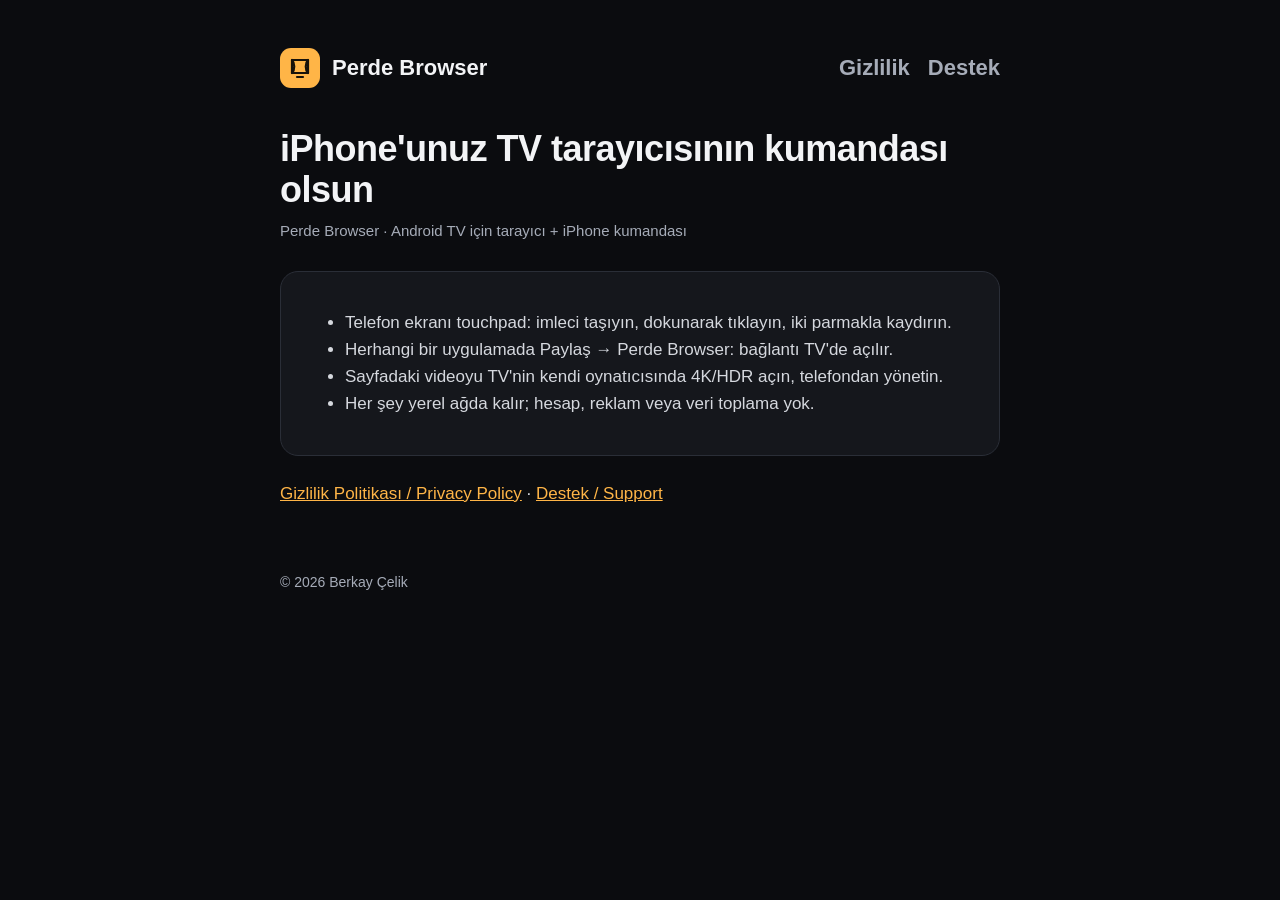
==== index.html @ da7ab5a7 "Perde Browser privacy policy and support pages Co-Authored-By: Claude Opus 5.5 <noreply@anthropic.co" ====
<!doctype html>
<html lang="tr">
<head>
<meta charset="utf-8">
<meta name="viewport" content="width=device-width, initial-scale=1">
<title>Perde Browser · TV tarayıcı kumandası</title>
<link rel="stylesheet" href="style.css">
</head>
<body>
<main>
  <header>
    <a href="./"><span class="mark"><svg width="24" height="24" viewBox="0 0 24 24" fill="none" stroke="currentColor" stroke-width="2.2" stroke-linecap="round" stroke-linejoin="round" aria-hidden="true"><path d="M4 4h16v13H4z"/><path d="M4 4c3 3 3 10 0 13"/><path d="M20 4c-3 3-3 10 0 13"/><path d="M9 21h6"/></svg></span>Perde Browser</a>
    <nav><a href="privacy.html">Gizlilik</a><a href="support.html">Destek</a></nav>
  </header>

  <h1>iPhone'unuz TV tarayıcısının kumandası olsun</h1>
  <p class="meta">Perde Browser · Android TV için tarayıcı + iPhone kumandası</p>

  <div class="card">
    <ul>
      <li>Telefon ekranı touchpad: imleci taşıyın, dokunarak tıklayın, iki parmakla kaydırın.</li>
      <li>Herhangi bir uygulamada Paylaş → Perde Browser: bağlantı TV'de açılır.</li>
      <li>Sayfadaki videoyu TV'nin kendi oynatıcısında 4K/HDR açın, telefondan yönetin.</li>
      <li>Her şey yerel ağda kalır; hesap, reklam veya veri toplama yok.</li>
    </ul>
  </div>

  <p><a href="privacy.html">Gizlilik Politikası / Privacy Policy</a> · <a href="support.html">Destek / Support</a></p>

  <footer>© 2026 Berkay Çelik</footer>
</main>
</body>
</html>
---- style.css ----
:root {
  --bg: #0B0C0F;
  --surface: #15171C;
  --line: #2A2E37;
  --text: #F3F4F6;
  --muted: #A6ACB8;
  --accent: #FFB547;
}
* { box-sizing: border-box; }
body {
  margin: 0;
  background: var(--bg);
  color: var(--text);
  font: 17px/1.6 -apple-system, BlinkMacSystemFont, "Segoe UI", Roboto, sans-serif;
}
main { max-width: 760px; margin: 0 auto; padding: 48px 20px 80px; }
header { display: flex; align-items: center; gap: 12px; margin-bottom: 40px; }
header a { display: flex; align-items: center; gap: 12px; color: var(--text); text-decoration: none; font-weight: 800; font-size: 22px; }
.mark { width: 40px; height: 40px; border-radius: 11px; background: var(--accent); color: #17120A; display: flex; align-items: center; justify-content: center; }
nav { margin-left: auto; display: flex; gap: 18px; font-size: 15px; }
nav a { color: var(--muted); text-decoration: none; }
nav a:hover, nav a[aria-current="page"] { color: var(--text); }
h1 { font-size: 36px; line-height: 1.15; margin: 0 0 8px; letter-spacing: -0.5px; }
h2 { font-size: 21px; margin: 36px 0 8px; }
p, li { color: #D5D8DE; }
.meta { color: var(--muted); font-size: 15px; margin: 0 0 28px; }
a { color: var(--accent); }
.card { background: var(--surface); border: 1px solid var(--line); border-radius: 18px; padding: 20px 24px; margin: 24px 0; }
.lang { margin-top: 56px; padding-top: 32px; border-top: 1px solid var(--line); }
footer { margin-top: 64px; color: var(--muted); font-size: 14px; }
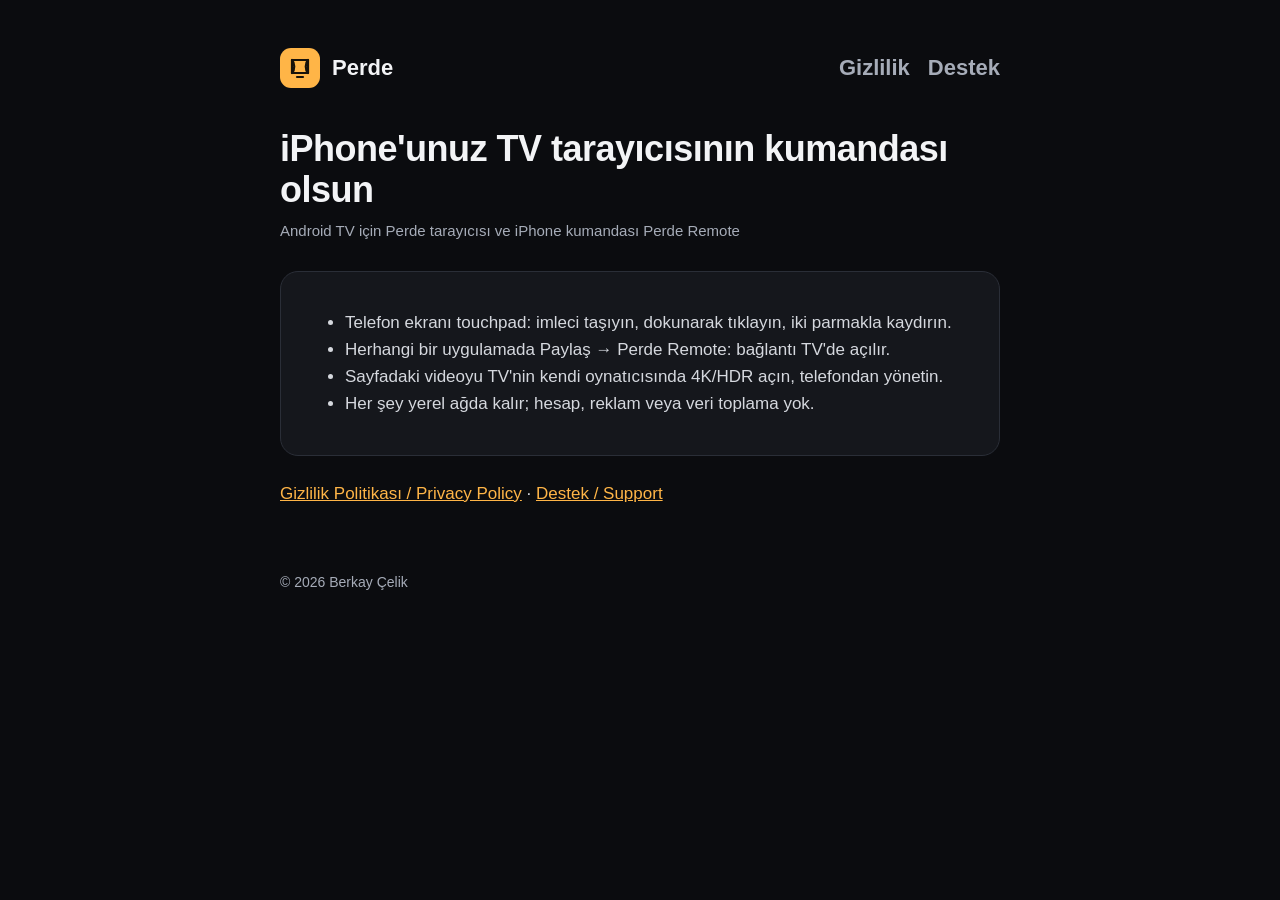
==== commit 350c98a7: "Rename the iPhone app to Perde Remote Co-Authored-By: Claude Opus 5.5 <noreply@anthropic.com>" ====
--- a/index.html
+++ b/index.html
@@ -3,23 +3,23 @@
 <head>
 <meta charset="utf-8">
 <meta name="viewport" content="width=device-width, initial-scale=1">
-<title>Perde Browser · TV tarayıcı kumandası</title>
+<title>Perde · TV tarayıcı kumandası</title>
 <link rel="stylesheet" href="style.css">
 </head>
 <body>
 <main>
   <header>
-    <a href="./"><span class="mark"><svg width="24" height="24" viewBox="0 0 24 24" fill="none" stroke="currentColor" stroke-width="2.2" stroke-linecap="round" stroke-linejoin="round" aria-hidden="true"><path d="M4 4h16v13H4z"/><path d="M4 4c3 3 3 10 0 13"/><path d="M20 4c-3 3-3 10 0 13"/><path d="M9 21h6"/></svg></span>Perde Browser</a>
+    <a href="./"><span class="mark"><svg width="24" height="24" viewBox="0 0 24 24" fill="none" stroke="currentColor" stroke-width="2.2" stroke-linecap="round" stroke-linejoin="round" aria-hidden="true"><path d="M4 4h16v13H4z"/><path d="M4 4c3 3 3 10 0 13"/><path d="M20 4c-3 3-3 10 0 13"/><path d="M9 21h6"/></svg></span>Perde</a>
     <nav><a href="privacy.html">Gizlilik</a><a href="support.html">Destek</a></nav>
   </header>
 
   <h1>iPhone'unuz TV tarayıcısının kumandası olsun</h1>
-  <p class="meta">Perde Browser · Android TV için tarayıcı + iPhone kumandası</p>
+  <p class="meta">Android TV için Perde tarayıcısı ve iPhone kumandası Perde Remote</p>
 
   <div class="card">
     <ul>
       <li>Telefon ekranı touchpad: imleci taşıyın, dokunarak tıklayın, iki parmakla kaydırın.</li>
-      <li>Herhangi bir uygulamada Paylaş → Perde Browser: bağlantı TV'de açılır.</li>
+      <li>Herhangi bir uygulamada Paylaş → Perde Remote: bağlantı TV'de açılır.</li>
       <li>Sayfadaki videoyu TV'nin kendi oynatıcısında 4K/HDR açın, telefondan yönetin.</li>
       <li>Her şey yerel ağda kalır; hesap, reklam veya veri toplama yok.</li>
     </ul>
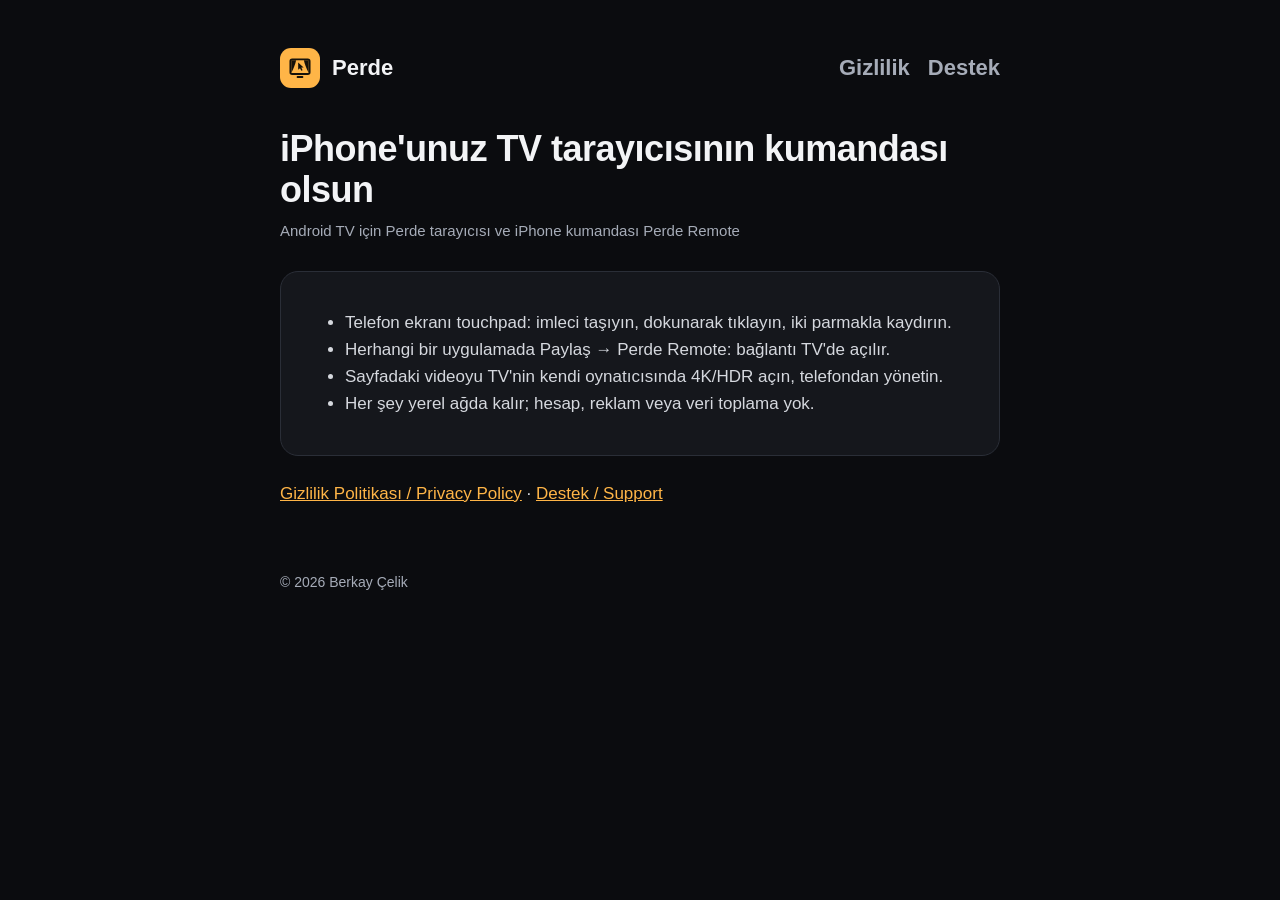
==== commit 4a726767: "Switch to the B1 logo and add favicon Co-Authored-By: Claude Opus 5.5 <noreply@anthropic.com>" ====
--- a/index.html
+++ b/index.html
@@ -4,12 +4,14 @@
 <meta charset="utf-8">
 <meta name="viewport" content="width=device-width, initial-scale=1">
 <title>Perde · TV tarayıcı kumandası</title>
+<link rel="icon" type="image/png" href="favicon.png">
+<link rel="apple-touch-icon" href="apple-touch-icon.png">
 <link rel="stylesheet" href="style.css">
 </head>
 <body>
 <main>
   <header>
-    <a href="./"><span class="mark"><svg width="24" height="24" viewBox="0 0 24 24" fill="none" stroke="currentColor" stroke-width="2.2" stroke-linecap="round" stroke-linejoin="round" aria-hidden="true"><path d="M4 4h16v13H4z"/><path d="M4 4c3 3 3 10 0 13"/><path d="M20 4c-3 3-3 10 0 13"/><path d="M9 21h6"/></svg></span>Perde</a>
+    <a href="./"><span class="mark"><svg width="26" height="26" viewBox="0 0 100 100" fill="currentColor" aria-hidden="true"><rect x="13" y="17" width="74" height="56" rx="7" fill="none" stroke="currentColor" stroke-width="7"/><path d="M16.5 20.5H35C32 35 26 52 16.5 69.5Z"/><path d="M83.5 20.5H65C68 35 74 52 83.5 69.5Z"/><path d="M43 29L43 57L50 50.5L55 61L60 58.8L55 48.5L64 48.5Z"/><rect x="37" y="81" width="26" height="7" rx="3.5"/></svg></span>Perde</a>
     <nav><a href="privacy.html">Gizlilik</a><a href="support.html">Destek</a></nav>
   </header>
 
